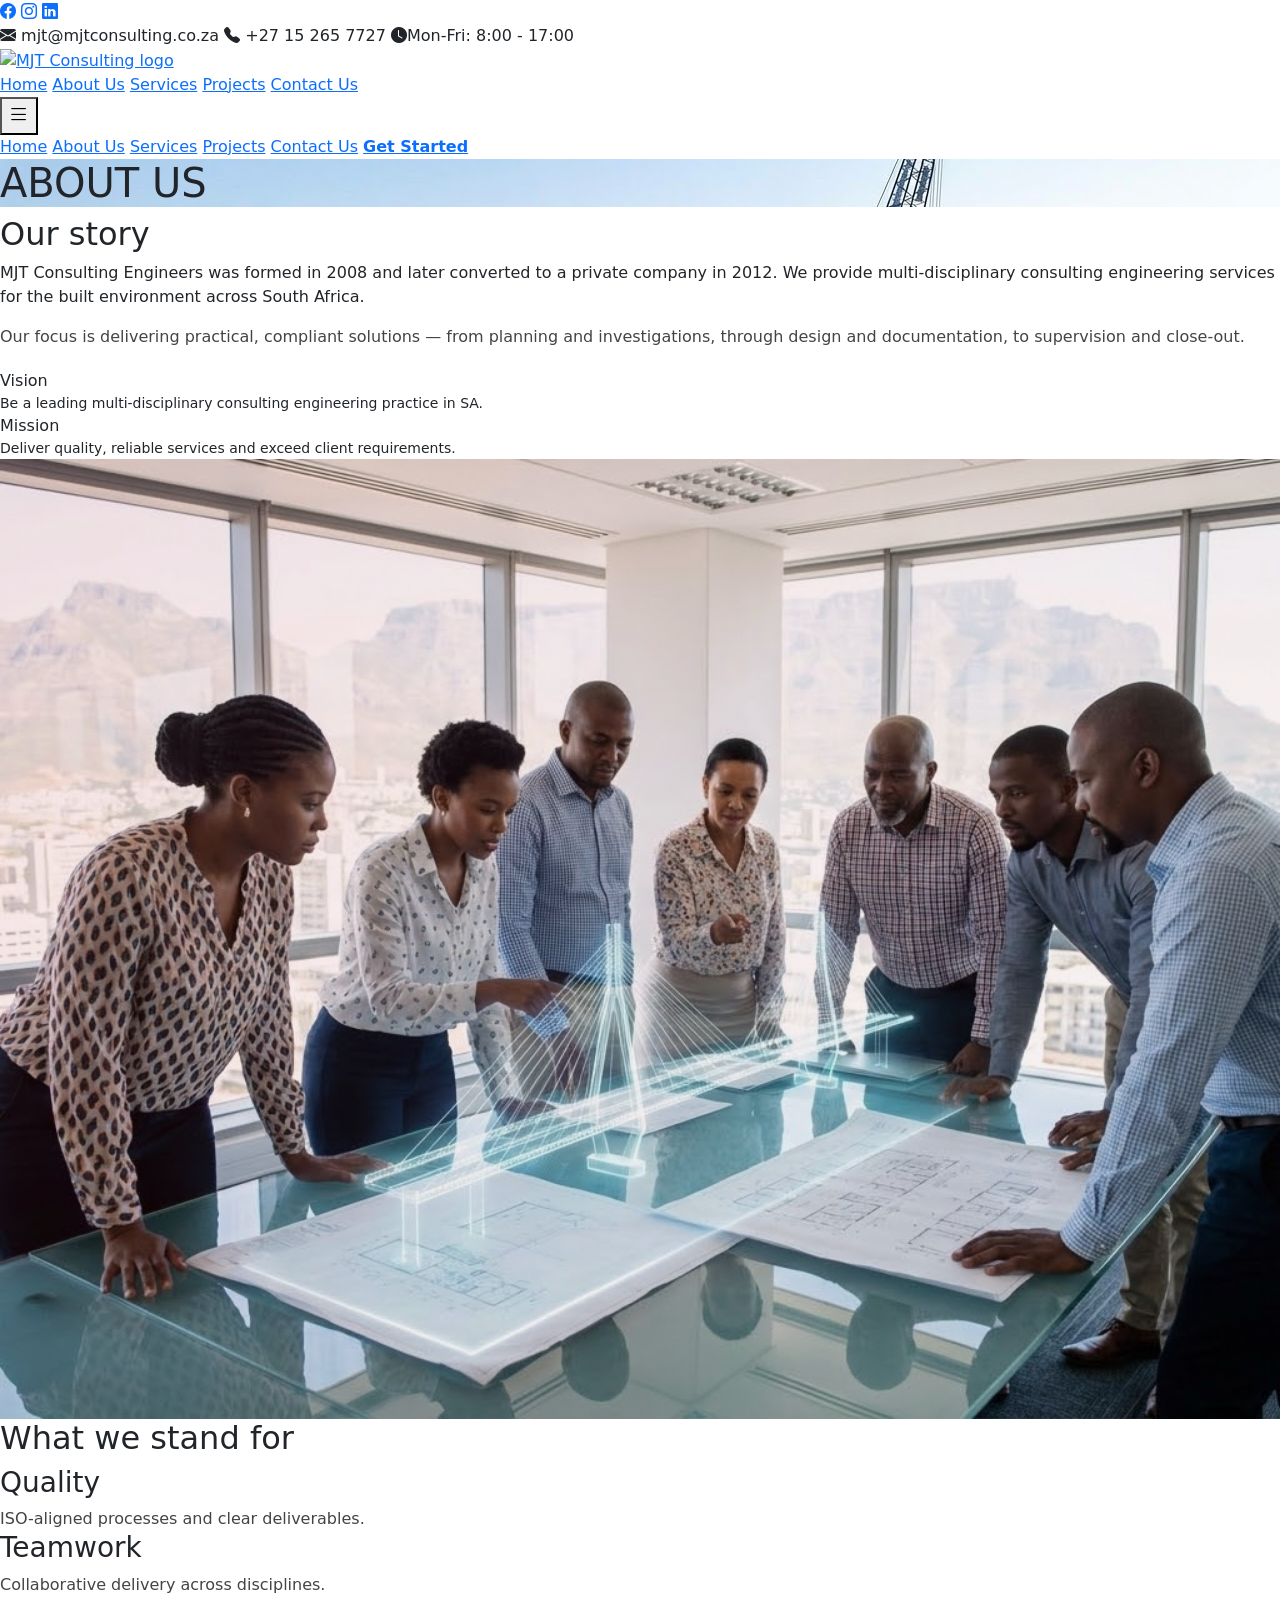
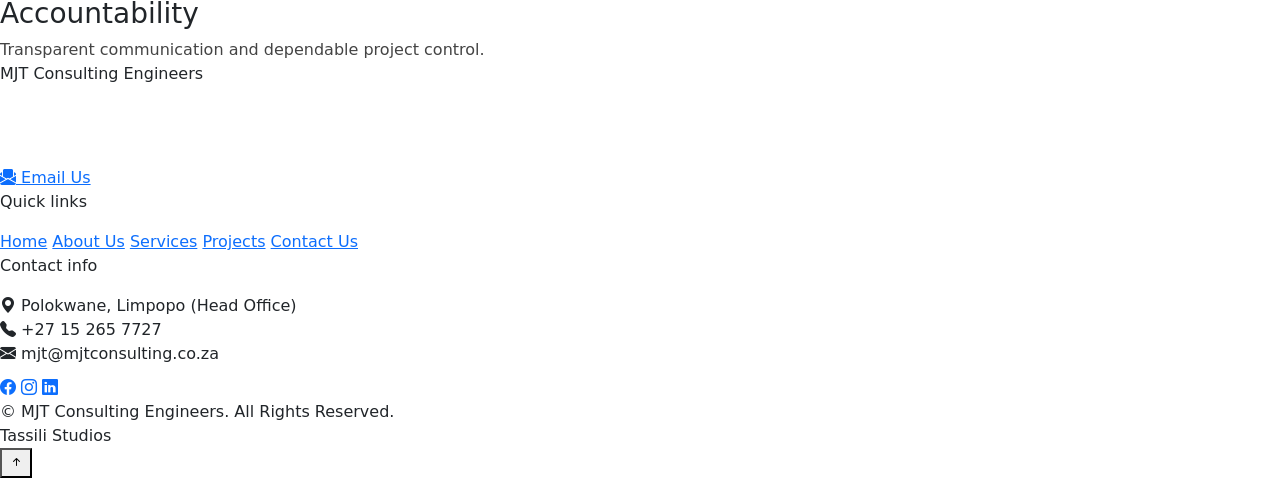
==== about.html @ 359aa159 "Add files via upload" ====
<!doctype html>
<html lang="en">
<head>
  <meta charset="utf-8" />
  <meta name="viewport" content="width=device-width, initial-scale=1" />
  <title>MJT Consulting Engineers | About Us</title>
  <link href="https://cdn.jsdelivr.net/npm/bootstrap@5.3.3/dist/css/bootstrap.min.css" rel="stylesheet">
  <link href="https://cdn.jsdelivr.net/npm/bootstrap-icons@1.11.3/font/bootstrap-icons.min.css" rel="stylesheet">
  <link href="assets/css/style.css" rel="stylesheet">
</head>
<body>

  <div class="topbar">
    <div class="container-max">
      <div class="wrap">
        <div class="social" aria-label="Social media">
          <a href="#" aria-label="Facebook"><i class="bi bi-facebook"></i></a>
          <a href="#" aria-label="Instagram"><i class="bi bi-instagram"></i></a>
          <a href="#" aria-label="LinkedIn"><i class="bi bi-linkedin"></i></a>
        </div>

        <div class="topinfo">
          <span class="pill"><i class="bi bi-envelope-fill"></i> mjt@mjtconsulting.co.za</span>
          <span class="pill"><i class="bi bi-telephone-fill"></i> +27 15 265 7727</span>
          <span class="pill"><i class="bi bi-clock-fill"></i>Mon-Fri: 8:00 - 17:00</span>
        </div>
      </div>
    </div>
  </div>

  <header>
    <div class="container-max">
      <div class="navbar-grid">
        <div class="brand">
          <a href="index.html" aria-label="MJT home">
            <img src="assets/img/mtj_logo.png" alt="MJT Consulting logo">
          </a>
        </div>

        <nav class="menu" aria-label="Primary navigation">
          <a class="" href="index.html">Home</a>
          <a class="active" href="about.html">About Us</a>
          <a class="" href="services.html">Services</a>
          <a class="" href="projects.html">Projects</a>
          <a class="" href="contact.html">Contact Us</a>
        </nav>

        <div class="burger">
          <button type="button" aria-label="Open menu" id="burgerBtn">
            <i class="bi bi-list" style="font-size:1.35rem;"></i>
          </button>
        </div>
      </div>

      <nav class="mobileMenu" id="mobileMenu" aria-label="Mobile navigation">
        <a class="" href="index.html">Home</a>
        <a class="active" href="about.html">About Us</a>
        <a class="" href="services.html">Services</a>
        <a class="" href="projects.html">Projects</a>
        <a class="" href="contact.html">Contact Us</a>
        <a href="contact.html"><strong>Get Started</strong></a>
      </nav>
    </div>
  </header>

<section class="hero hero--inner" style="background-image:url('assets/img/bridge.jpeg')">
  <div class="container-max">
    <div class="heroGrid">
      <div>
        <h1>ABOUT US</h1>
      </div>
    </div>
  </div>
</section>


<section>
  <div class="container-max">
    <div class="sectionTitle">
      <div>
        <h2>Our story</h2>
        <div class="accentLine"></div>
      </div>
    </div>

    <div class="grid-2">
      <div class="cardBox">
        <div class="cardPad">
          <p style="margin-top:0;">
            MJT Consulting Engineers was formed in 2008 and later converted to a private company in 2012.
            We provide multi-disciplinary consulting engineering services for the built environment across South Africa.
          </p>
          <p style="margin:0;color:#444;">
            Our focus is delivering practical, compliant solutions — from planning and investigations, through design
            and documentation, to supervision and close-out.
          </p>

          <div class="badges" style="margin-top:1.25rem;">
            <div class="badgeBox">
              <div class="big">Vision</div>
              <div class="small">Be a leading multi-disciplinary consulting engineering practice in SA.</div>
            </div>
            <div class="badgeBox">
              <div class="big">Mission</div>
              <div class="small">Deliver quality, reliable services and exceed client requirements.</div>
            </div>
          </div>
        </div>
      </div>

      <div class="cardBox">
        <div style="aspect-ratio:4/3;background:
          linear-gradient(135deg, rgba(190,30,45,.12), rgba(0,0,0,.03)),
          url('assets/img/engineers.jpg');
          background-size:cover;background-position:center;">
        </div>
      </div>
    </div>
  </div>
</section>

<section style="background:var(--g100);">
  <div class="container-max">
    <div class="sectionTitle">
      <div>
        <h2>What we stand for</h2>
        <div class="accentLine"></div>
      </div>
    </div>

    <div class="cards">
      <div class="projectCard">
        <h3>Quality</h3>
        <p style="margin:0;color:#444;">ISO-aligned processes and clear deliverables.</p>
      </div>
      <div class="projectCard">
        <h3>Teamwork</h3>
        <p style="margin:0;color:#444;">Collaborative delivery across disciplines.</p>
      </div>
      <div class="projectCard">
        <h3>Accountability</h3>
        <p style="margin:0;color:#444;">Transparent communication and dependable project control.</p>
      </div>
    </div>
  </div>
</section>


  <footer>
    <div class="container-max">
      <div class="footerGrid">
        <div>
          <p class="footTitle">MJT Consulting Engineers</p>
          <p style="margin:0; color:rgba(255,255,255,.75); max-width:60ch;">
            Professional multi-disciplinary consulting engineers delivering excellence across South Africa.
          </p>
          <div style="height:1rem"></div>
          <a class="btnx btnx-primary" href="mailto:mjt@mjtconsulting.co.za">
            <i class="bi bi-envelope-paper-fill"></i> Email Us
          </a>
        </div>

        <div class="footLinks">
          <p class="footTitle">Quick links</p>
          <a href="index.html">Home</a>
          <a href="about.html">About Us</a>
          <a href="services.html">Services</a>
          <a href="projects.html">Projects</a>
          <a href="contact.html">Contact Us</a>
        </div>

        <div class="footBox">
          <p class="footTitle">Contact info</p>
          <div class="footRow"><i class="bi bi-geo-alt-fill"></i> Polokwane, Limpopo (Head Office)</div>
          <div class="footRow"><i class="bi bi-telephone-fill"></i> +27 15 265 7727</div>
          <div class="footRow"><i class="bi bi-envelope-fill"></i> mjt@mjtconsulting.co.za</div>
          <div class="footRow" style="gap:.75rem; padding-top:.6rem;">
            <a class="pill" href="#" aria-label="Facebook"><i class="bi bi-facebook"></i></a>
            <a class="pill" href="#" aria-label="Instagram"><i class="bi bi-instagram"></i></a>
            <a class="pill" href="#" aria-label="LinkedIn"><i class="bi bi-linkedin"></i></a>
          </div>
        </div>
      </div>

      <div class="copyright">
        <div>© <span id="year"></span> MJT Consulting Engineers. All Rights Reserved.</div>
        <div>Tassili Studios</div>
      </div>
    </div>
  </footer>
<button id="backToTop" aria-label="Back to top">
  <i class="bi bi-arrow-up-short"></i>
</button>
<script src="https://cdn.jsdelivr.net/npm/bootstrap@5.3.3/dist/js/bootstrap.bundle.min.js"></script>
<script src="assets/js/main.js"></script>



</body>
</html>
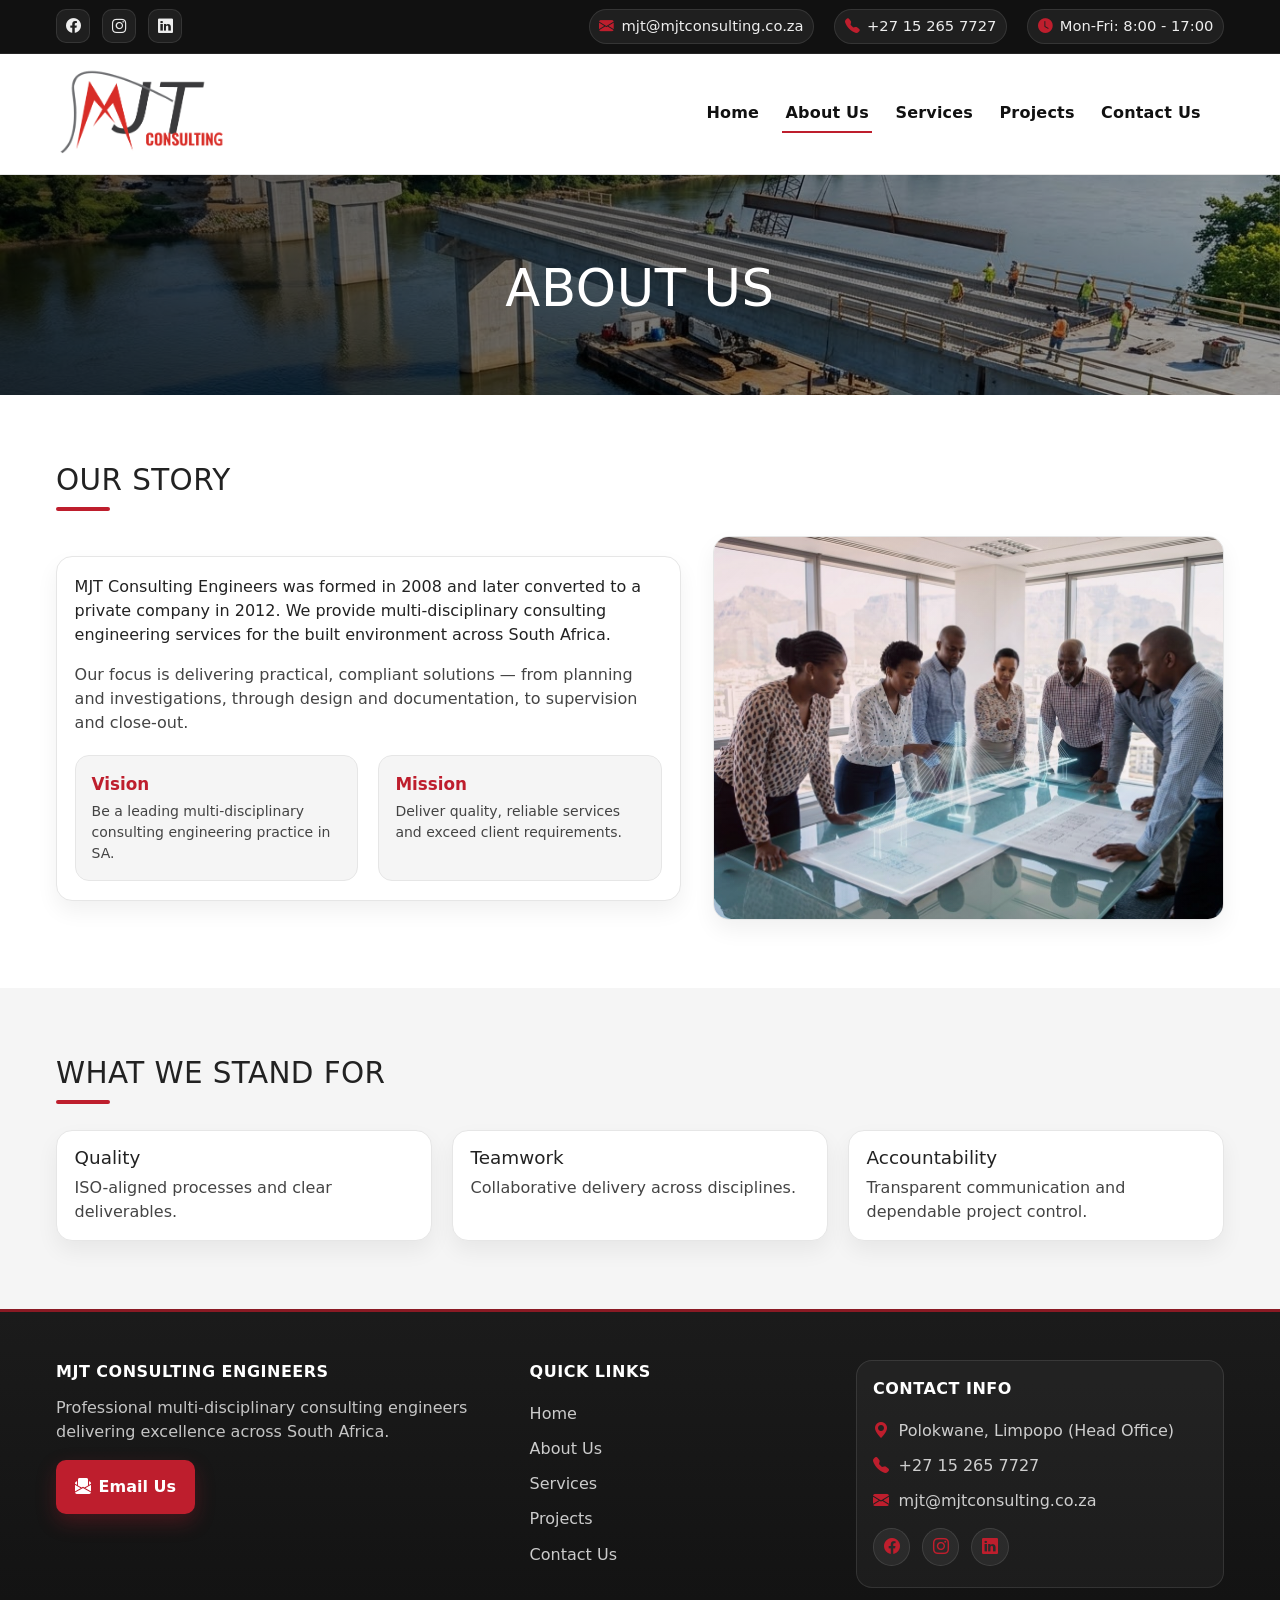
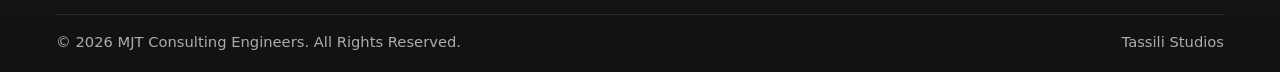
==== commit 6aa697d9: "Add files via upload" ====
--- a/about.html
+++ b/about.html
@@ -58,7 +58,6 @@
         <a class="" href="services.html">Services</a>
         <a class="" href="projects.html">Projects</a>
         <a class="" href="contact.html">Contact Us</a>
-        <a href="contact.html"><strong>Get Started</strong></a>
       </nav>
     </div>
   </header>
--- a/assets/css/style.css
+++ b/assets/css/style.css
@@ -0,0 +1,1180 @@
+:root{
+  --black:#111;
+  --red:#be1e2d;
+  --g900:#1b1b1b;
+  --g800:#242424;
+  --g200:#e6e6e6;
+  --g100:#f5f5f5;
+  --white:#fff;
+
+  --container: 1200px;
+  --gap: 1.25rem;
+  --radius: 16px;
+  --shadow: 0 10px 30px rgba(0,0,0,.18);
+}
+
+*{ box-sizing:border-box; }
+html{ scroll-behavior:smooth; }
+body{
+  margin:0;
+  font-family: system-ui, -apple-system, Segoe UI, Roboto, Arial, sans-serif;
+  color:#222;
+  background:var(--white);
+  line-height:1.5;
+}
+a{ color:inherit; text-decoration:none; }
+.container-max{
+  max-width: var(--container);
+  margin: 0 auto;
+  padding: 0 1rem;
+}
+
+/* Topbar */
+.topbar{
+  width:100%;
+  background: var(--black);
+  color: rgba(255,255,255,.92);
+  font-size: .92rem;
+  border-bottom: 1px solid rgba(255,255,255,.08);
+}
+.topbar .wrap{
+  display:grid;
+  grid-template-columns: 1fr 1fr;
+  align-items:center;
+  gap: .75rem;
+  padding: .55rem 0;
+}
+.social{
+  display:flex;
+  align-items:center;
+  gap:.75rem;
+}
+.social a{
+  display:inline-flex;
+  width:34px; height:34px;
+  align-items:center; justify-content:center;
+  border-radius: 10px;
+  background: rgba(255,255,255,.06);
+  border: 1px solid rgba(255,255,255,.10);
+}
+.social a:hover{ background: rgba(255,255,255,.10); }
+
+.topinfo{
+  display:flex;
+  justify-content:flex-end;
+  align-items:center;
+  gap: 1.25rem;      /* slightly more spacing */
+  flex-wrap: nowrap; /* PREVENT wrapping on desktop */
+}
+.pill{
+  display:inline-flex;
+  align-items:center;
+  gap:.45rem;
+  padding:.35rem .6rem;
+  border-radius: 999px;
+  background: rgba(255,255,255,.06);
+  border: 1px solid rgba(255,255,255,.10);
+  white-space: nowrap;
+}
+.pill i{ color: var(--red); }
+
+/* Header/Nav */
+header{
+  background: var(--white);
+  position: sticky;
+  top: 0;
+  z-index: 50;
+  border-bottom: 1px solid var(--g200);
+}
+.navbar-grid{
+  display:grid;
+  grid-template-columns: 220px 1fr auto;
+  align-items:center;
+  padding: .9rem 0;
+  gap: var(--gap);
+}
+.brand{
+  display:flex;
+  align-items:center;
+  gap:.75rem;
+}
+.brand img{
+  width: 170px;
+  height:auto;
+  display:block;
+}
+.menu{
+  display:flex;
+  justify-content:flex-end;
+  align-items:center;
+  gap: 1.25rem;
+  font-weight: 800;
+  letter-spacing:.2px;
+}
+.menu a{
+  color: #111;
+  padding:.4rem .2rem;
+  border-bottom: 2px solid transparent;
+}
+.menu a:hover{ border-bottom-color: var(--red); }
+.menu a.active{ border-bottom-color: var(--red); }
+
+.cta{
+  padding:.65rem .95rem;
+  border-radius: 12px;
+  background: var(--red);
+  color: var(--white);
+  border: 1px solid rgba(0,0,0,.05);
+  font-weight: 900;
+}
+.cta:hover{ filter:brightness(.95); }
+
+.burger{ display:none; justify-content:flex-end; }
+.burger button{
+  border:1px solid var(--g200);
+  background: var(--white);
+  border-radius: 10px;
+  padding:.55rem .7rem;
+  cursor:pointer;
+}
+.mobileMenu{
+  display:none;
+  padding: .75rem 0 1rem;
+  border-top:1px solid var(--g200);
+}
+.mobileMenu a{
+  display:block;
+  padding:.7rem 0;
+  font-weight:800;
+  color:#111;
+}
+.mobileMenu a.active{ color: var(--red); }
+
+/* Hero (full width background) */
+.hero{
+  width:100%;
+  color: var(--white);
+  padding: 8rem 0 8rem;
+  background-size: cover;
+  background-position: center;
+  position: relative;
+}
+.hero::before{
+  content:"";
+  position:absolute; inset:0;
+  background: linear-gradient(90deg, rgba(0,0,0,.82), rgba(0,0,0,.18));
+}
+.hero .container-max{ position:relative; }
+.heroGrid{
+  display:grid;
+  /* grid-template-columns: 1.15fr .85fr; */
+  grid-template-columns: 1fr;
+  align-items:center;
+  gap: 2rem;
+  min-height: 180px;
+  padding: 5rem 0 4.5rem;
+}
+.hero h1{
+  margin:0 0 1rem;
+  font-size: clamp(2.1rem, 3.6vw, 3.6rem);
+  line-height:1.05;
+  letter-spacing: .6px;
+  text-transform: uppercase;
+}
+.hero p{
+  max-width: 60ch;
+  margin: 0 0 1.7rem;
+  font-size: 1.05rem;
+  color: rgba(255,255,255,.88);
+}
+.heroCard{
+  background: rgba(17,17,17,.58);
+  border: 1px solid rgba(255,255,255,.12);
+  border-radius: var(--radius);
+  padding: 0;
+  box-shadow: var(--shadow);
+  backdrop-filter: blur(6px);
+}
+.heroCard strong{ display:block; margin-bottom:.35rem; }
+.heroCard small{ color: rgba(255,255,255,.78); }
+
+/* Buttons */
+.btnx{
+  display:inline-flex;
+  align-items:center;
+  gap:.5rem;
+  padding:.85rem 1.1rem;
+  border-radius: 10px;
+  border:1px solid transparent;
+  font-weight:900;
+  cursor:pointer;
+}
+.btnx-primary{
+  background:var(--red);
+  color:var(--white);
+  box-shadow: 0 8px 20px rgba(190,30,45,.28);
+}
+.btnx-primary:hover{ filter:brightness(.95); }
+.btnx-ghost{
+  background:transparent;
+  color:var(--white);
+  border-color: rgba(255,255,255,.35);
+}
+.btnx-ghost:hover{ background: rgba(255,255,255,.08); }
+
+/* Sections */
+section{ padding: 4.25rem 0; }
+.sectionTitle{
+  display:flex;
+  align-items:flex-end;
+  justify-content:space-between;
+  gap: var(--gap);
+  margin-bottom: 1.6rem;
+}
+.sectionTitle h2{
+  margin:0;
+  font-size: clamp(1.6rem, 2.3vw, 2.2rem);
+  letter-spacing: .4px;
+  text-transform: uppercase;
+}
+.accentLine{
+  width: 54px;
+  height: 4px;
+  background: var(--red);
+  border-radius: 99px;
+  margin-top:.55rem;
+}
+
+/* Grids/cards */
+.grid-2{ display:grid; grid-template-columns: 1.1fr .9fr; gap: 2rem; align-items:center; }
+.cardBox{
+  border:1px solid var(--g200);
+  border-radius: var(--radius);
+  overflow:hidden;
+  background: var(--white);
+  box-shadow: 0 10px 22px rgba(0,0,0,.06);
+}
+.cardPad{ padding: 1.1rem 1.1rem 1.2rem; }
+.badges{
+  display:grid;
+  grid-template-columns: repeat(2, minmax(0, 1fr));
+  gap: var(--gap);
+  margin-top: 1.25rem;
+}
+.badgeBox{
+  border:1px solid var(--g200);
+  border-radius: 14px;
+  padding: 1rem;
+  background: var(--g100);
+}
+.badgeBox .big{ font-weight: 900; color: var(--red); font-size: 1.05rem; }
+.badgeBox .small{ color: #444; margin-top:.25rem; }
+
+.cards{
+  display:grid;
+  grid-template-columns: repeat(3, minmax(0, 1fr));
+  gap: var(--gap);
+}
+.serviceCard{
+  background: var(--white);
+  border:1px solid var(--g200);
+  border-radius: var(--radius);
+  overflow:hidden;
+  box-shadow: 0 10px 22px rgba(0,0,0,.06);
+  display:grid;
+  grid-template-rows: 160px 1fr;
+}
+.serviceThumb{
+  background-size: cover;
+  background-position: center;
+  position:relative;
+}
+.serviceThumb::after{
+  content:"";
+  position:absolute; inset:0;
+  background: linear-gradient(180deg, transparent, rgba(0,0,0,.25));
+}
+.serviceBody{
+  padding: 1.1rem 1.1rem 1.2rem;
+  border-bottom: 4px solid var(--red);
+}
+.serviceBody h3{ margin:.15rem 0 .55rem; font-size: 1.25rem; }
+.serviceBody p{ margin:0; color:#444; }
+
+/* Clients slider */
+.clients{
+  background: var(--black);
+  color: var(--white);
+  overflow:hidden;
+}
+.clients .sectionTitle h2{ color: var(--white); }
+.clients .muted{ color: rgba(255,255,255,.75); max-width: 75ch; }
+.logoWrap{
+  margin-top: 1.25rem;
+  border: 1px solid rgba(255,255,255,.10);
+  border-radius: var(--radius);
+  padding: 1rem;
+  background: rgba(255,255,255,.04);
+  overflow:hidden;
+}
+.marquee{
+  display:flex;
+  width: 100%;
+  overflow:hidden;
+}
+.marqueeInner{
+  display:flex;
+  gap: 1rem;
+  width: max-content;
+  animation: scroll 22s linear infinite;
+}
+.logo{
+  width: 210px;
+  height: 70px;
+  display:grid;
+  place-items:center;
+  border-radius: 14px;
+  background: rgba(255,255,255,.07);
+  border: 1px solid rgba(255,255,255,.12);
+  color: rgba(255,255,255,.88);
+  font-weight: 900;
+  letter-spacing: .3px;
+  text-align:center;
+  padding: .5rem;
+}
+@keyframes scroll{
+  from{ transform: translateX(0); }
+  to{ transform: translateX(-50%); }
+}
+
+/* Projects */
+.filters{
+  display:flex;
+  gap:.6rem;
+  flex-wrap:wrap;
+  margin-bottom: 1rem;
+}
+.fbtn{
+  padding:.55rem .85rem;
+  border-radius: 999px;
+  border:1px solid var(--g200);
+  background: var(--white);
+  font-weight:800;
+  cursor:pointer;
+}
+.fbtn.active{
+  border-color: var(--red);
+  color: var(--red);
+}
+.projectGrid{
+  display:grid;
+  grid-template-columns: repeat(2, minmax(0, 1fr));
+  gap: var(--gap);
+}
+.projectCard{
+  border:1px solid var(--g200);
+  border-radius: var(--radius);
+  background: var(--white);
+  padding: 1rem 1.1rem;
+  box-shadow: 0 10px 22px rgba(0,0,0,.06);
+  /* FIX: Prevent horizontal expansion */
+  min-width: 0;
+  width: 100%;
+  overflow: hidden;
+}
+.projectCard h3{ margin:0 0 .4rem; font-size: 1.15rem; }
+.meta{ display:flex; gap:.75rem; flex-wrap:wrap; color:#444; font-size:.95rem; margin-bottom:.55rem;}
+.tag{
+  display:inline-flex; align-items:center; gap:.4rem;
+  padding:.25rem .55rem;
+  border-radius: 999px;
+  border:1px solid var(--g200);
+  background: var(--g100);
+  font-weight:700;
+}
+.tag i{ color: var(--red); }
+
+/* Contact */
+.contactGrid{
+  display:grid;
+  grid-template-columns: 1fr 1fr;
+  gap: 2rem;
+  align-items:start;
+}
+.formBox{
+  border:1px solid var(--g200);
+  border-radius: var(--radius);
+  background: var(--white);
+  padding: 1.1rem;
+  box-shadow: 0 10px 22px rgba(0,0,0,.06);
+}
+.field{
+  display:grid;
+  gap:.35rem;
+  margin-bottom:.85rem;
+}
+input, textarea{
+  width:100%;
+  border:1px solid var(--g200);
+  border-radius: 12px;
+  padding:.75rem .85rem;
+  outline:none;
+}
+input:focus, textarea:focus{
+  border-color: rgba(190,30,45,.55);
+  box-shadow: 0 0 0 4px rgba(190,30,45,.12);
+}
+
+/* Accordion (one at a time) */
+.accordion{ display:grid; gap: 1rem; }
+.acc-item{
+  border: 1px solid var(--g200);
+  border-radius: var(--radius);
+  overflow: hidden;
+  background: #fff;
+}
+.acc-trigger{
+  width: 100%;
+  display: grid;
+  grid-template-columns: 1fr auto;
+  align-items: center;
+  gap: 1rem;
+  padding: 1.05rem 1.1rem;
+  background: #111;
+  color: #fff;
+  border: 0;
+  cursor: pointer;
+  text-align: left;
+}
+.acc-title{
+  font-weight: 900;
+  text-transform: uppercase;
+  letter-spacing: .4px;
+}
+.acc-title small{
+  font-weight: 700;
+  color: rgba(255,255,255,.75);
+  text-transform: none;
+  margin-left: .35rem;
+}
+.acc-icon{
+  width: 36px;
+  height: 36px;
+  display: grid;
+  place-items: center;
+  border-radius: 10px;
+  background: rgba(255,255,255,.08);
+  border: 1px solid rgba(255,255,255,.12);
+  font-weight: 900;
+  color: var(--red);
+}
+.acc-panel{ border-top: 3px solid var(--red); }
+.acc-content{
+  padding: 1rem 1.1rem 1.2rem;
+  display: grid;
+  grid-template-columns: repeat(2, minmax(0, 1fr));
+  gap: 1rem;
+  background: #fff;
+}
+.office{
+  border: 1px solid var(--g200);
+  border-radius: 14px;
+  padding: .9rem 1rem;
+  background: #fafafa;
+}
+.office h4{ margin: 0 0 .35rem; font-size: 1.05rem; color: #111; }
+.office p{ margin: 0; color: #444; }
+
+/* Footer */
+footer{
+  background: linear-gradient(180deg, var(--g900), var(--black));
+  color: rgba(255,255,255,.88);
+  padding: 3rem 0 1.2rem;
+  border-top: 3px solid rgba(190,30,45,.7);
+}
+.footerGrid{
+  display:grid;
+  grid-template-columns: 1.2fr .8fr 1fr;
+  gap: 2rem;
+  align-items:start;
+}
+.footTitle{
+  font-weight: 900;
+  text-transform: uppercase;
+  letter-spacing:.5px;
+  margin:0 0 .8rem;
+  color: var(--white);
+}
+.footLinks a{
+  display:block;
+  padding:.35rem 0;
+  color: rgba(255,255,255,.78);
+}
+.footLinks a:hover{ color: var(--white); }
+.footBox{
+  border: 1px solid rgba(255,255,255,.10);
+  background: rgba(255,255,255,.04);
+  border-radius: var(--radius);
+  padding: 1rem;
+}
+.footRow{
+  display:flex;
+  align-items:center;
+  gap:.6rem;
+  padding:.35rem 0;
+  color: rgba(255,255,255,.78);
+}
+.footRow i{ color: var(--red); }
+.copyright{
+  margin-top: 1.6rem;
+  padding-top: 1rem;
+  border-top: 1px solid rgba(255,255,255,.10);
+  display:flex;
+  justify-content:space-between;
+  gap:1rem;
+  flex-wrap:wrap;
+  color: rgba(255,255,255,.65);
+  font-size:.92rem;
+}
+
+/* Responsive */
+@media (max-width: 980px){
+  .navbar-grid{ grid-template-columns: 1fr auto; }
+  .menu{ display:none; }
+  .burger{ display:flex; }
+  .mobileMenu.show{ display:block; }
+
+  .heroGrid{ grid-template-columns: 1fr; }
+  .grid-2{ grid-template-columns: 1fr; }
+  .cards{ grid-template-columns: repeat(2, minmax(0, 1fr)); }
+  .projectGrid{ grid-template-columns: 1fr; }
+  .footerGrid{ grid-template-columns: 1fr; }
+  .contactGrid{ grid-template-columns: 1fr; }
+}
+@media (max-width: 600px){
+  .topbar .wrap{ grid-template-columns: 1fr; }
+  .topinfo{ display:none; }
+  .cards{ grid-template-columns: 1fr; }
+  .badges{ grid-template-columns: 1fr; }
+  .acc-content{ grid-template-columns: 1fr; }
+  .logo{ width: 170px; }
+}
+
+/* Project image marquee (auto scroll right-to-left) */
+.projMedia{
+  margin: .75rem 0 .8rem;
+  border-radius: 14px;
+  overflow: hidden;
+  border: 1px solid var(--g200);
+  background: #0f0f0f;
+  /* FIX: Ensure container doesn't overflow */
+  max-width: 100%;
+}
+.projMarquee{
+  display: block; /* Changed from flex to prevent pushing */
+  width:100%;
+  overflow:hidden;
+}
+.projTrack{
+  display:flex;
+  gap:.6rem;
+  width:max-content;
+  padding:.6rem;
+  animation: projScroll 18s linear infinite;
+}
+.projImg{
+  width: 210px;
+  height: 120px;
+  object-fit: cover;
+  border-radius: 12px;
+  border: 1px solid rgba(255,255,255,.12);
+  background: rgba(255,255,255,.06);
+}
+@keyframes projScroll{
+  from{ transform: translateX(0); }
+  to{ transform: translateX(-50%); }
+}
+@media (max-width: 600px){
+  .projImg{ width: 180px; height: 110px; }
+}
+
+/* Animated counters */
+.counters{
+  background: linear-gradient(180deg, var(--g100), #ffffff);
+}
+
+.counterGrid{
+  display:grid;
+  grid-template-columns: repeat(4, minmax(0,1fr));
+  gap: 1.25rem;
+}
+
+.counterBox{
+  background:#fff;
+  border:1px solid var(--g200);
+  border-radius: var(--radius);
+  padding: 1.6rem 1.2rem;
+  text-align:center;
+  box-shadow: 0 10px 22px rgba(0,0,0,.06);
+}
+
+.counterNum{
+  font-size: clamp(2rem, 3vw, 2.6rem);
+  font-weight: 900;
+  color: var(--red);
+  line-height:1;
+}
+
+.counterLabel{
+  margin-top:.45rem;
+  font-weight:700;
+  color:#333;
+}
+
+@media(max-width:900px){
+  .counterGrid{
+    grid-template-columns: repeat(2, minmax(0,1fr));
+  }
+}
+
+@media(max-width:520px){
+  .counterGrid{
+    grid-template-columns: 1fr;
+  }
+}
+
+/* Inner page hero (narrow, centered heading) */
+.hero--inner{
+  padding: 0;
+  min-height: 220px;
+  display: grid;
+  place-items: center;
+}
+
+.hero--inner::before{
+  background: linear-gradient(90deg, rgba(0,0,0,.70), rgba(0,0,0,.35));
+}
+
+.hero--inner .heroGrid{
+  grid-template-columns: 1fr;
+  min-height: 220px;
+  text-align: center;        /* centers text */
+  justify-items: center;     /* centers grid items horizontally */
+  align-items: center;       /* centers grid items vertically */
+}
+
+
+.hero--inner h1{
+  margin: 0;
+  font-size: clamp(2rem, 4vw, 3.2rem);
+  text-transform: uppercase;
+}
+
+.hero--inner p,
+.hero--inner .heroCard{
+  display: none;
+}
+
+@media (max-width:600px){
+  .hero--inner{
+    min-height: 180px;
+  }
+  .hero--inner .heroGrid{
+    min-height: 180px;
+  }
+}
+/* Home Featured Projects (redesign) */
+.home-projects{
+  background: #fff;
+}
+
+.sectionLead{
+  margin: .55rem 0 0;
+  color:#555;
+  max-width: 80ch;
+}
+
+.projGrid{
+  display:grid;
+  grid-template-columns: repeat(3, minmax(0,1fr));
+  gap: var(--gap);
+  margin-top: 1.2rem;
+}
+
+/* Card */
+.projCard{
+  border:1px solid var(--g200);
+  border-radius: var(--radius);
+  overflow:hidden;
+  background:#fff;
+  box-shadow: 0 10px 22px rgba(0,0,0,.06);
+  display:grid;
+  grid-template-rows: 150px 1fr;
+}
+
+.projCard--featured{
+  grid-template-columns: 1.05fr .95fr;
+  grid-template-rows: none;
+  margin-top: 1.2rem;
+  min-height: 340px;
+}
+
+.projBody{
+  padding: 1.1rem 1.1rem 1.2rem;
+  border-bottom: 4px solid var(--red);
+}
+
+.projCard--featured .projBody{
+  border-bottom: 0;
+  border-left: 4px solid var(--red);
+}
+
+.projBody h3{
+  margin:0 0 .6rem;
+  font-size: 1.25rem;
+}
+
+.projDesc{
+  margin:.65rem 0 0;
+  color:#444;
+}
+
+/* Graphic header areas */
+.projGraphic{
+  position:relative;
+  background-color: #111; 
+}
+
+.projOverlay{
+  position:absolute;
+  inset:0;
+  background: linear-gradient(180deg, rgba(0,0,0,.15), rgba(0,0,0,.55));
+}
+
+.projBadge{
+  position:absolute;
+  top: 14px;
+  left: 14px;
+  background: rgba(190,30,45,.95);
+  color:#fff;
+  font-weight:900;
+  padding:.4rem .7rem;
+  border-radius: 999px;
+  letter-spacing:.2px;
+  font-size:.9rem;
+  box-shadow: 0 10px 18px rgba(0,0,0,.20);
+}
+
+/* Simple graphic placeholders (for smaller cards) */
+.projGraphic--light{
+  background: linear-gradient(135deg, rgba(17,17,17,.95), rgba(190,30,45,.30));
+}
+
+.projIcon{
+  position:absolute;
+  top: 18px;
+  left: 18px;
+  width: 52px;
+  height: 52px;
+  border-radius: 16px;
+  display:grid;
+  place-items:center;
+  border: 1px solid rgba(255,255,255,.14);
+  background: #be1e2d;
+  color: #fff;
+  font-size: 1.35rem;
+}
+
+.projPattern{
+  position:absolute;
+  inset:0;
+  background-image:
+    radial-gradient(rgba(255,255,255,.11) 1px, transparent 1px);
+  background-size: 18px 18px;
+  opacity: .6;
+}
+
+/* Featured buttons */
+.projActions{
+  margin-top: 1.1rem;
+  display:flex;
+  gap:.75rem;
+  flex-wrap:wrap;
+}
+
+.btnx-ghost-dark{
+  background: transparent;
+  color: #111;
+  border: 1px solid var(--g200);
+}
+.btnx-ghost-dark:hover{
+  border-color: rgba(190,30,45,.45);
+  box-shadow: 0 10px 18px rgba(0,0,0,.06);
+}
+
+/* Responsive */
+@media (max-width: 980px){
+  .projGrid{ grid-template-columns: 1fr; }
+  .projCard--featured{
+    grid-template-columns: 1fr;
+    min-height: auto;
+  }
+  .projCard--featured .projBody{
+    border-left: 0;
+    border-top: 4px solid var(--red);
+  }
+}
+/* Back to top button */
+#backToTop{
+  position: fixed;
+  bottom: 22px;
+  right: 22px;
+  width: 48px;
+  height: 48px;
+  border-radius: 50%;
+  border: none;
+  background: var(--red);
+  color: #fff;
+  font-size: 1.8rem;
+  display: grid;
+  place-items: center;
+  cursor: pointer;
+  box-shadow: 0 10px 22px rgba(0,0,0,.25);
+  opacity: 0;
+  visibility: hidden;
+  transform: translateY(10px);
+  transition: all .3s ease;
+  z-index: 999;
+}
+
+#backToTop:hover{
+  background: #a91826;
+  transform: translateY(0);
+}
+
+/* visible state */
+#backToTop.show{
+  opacity: 1;
+  visibility: visible;
+  transform: translateY(0);
+}
+
+/* Slightly smaller on mobile */
+@media (max-width:600px){
+  #backToTop{
+    width: 42px;
+    height: 42px;
+    font-size: 1.6rem;
+    bottom: 16px;
+    right: 16px;
+  }
+}
+
+/* Services page polish */
+.sectionLead{
+  margin:.55rem 0 0;
+  color:#555;
+  max-width: 85ch;
+}
+
+/* Intro */
+.servicesIntro{
+  background: linear-gradient(180deg, var(--g100), #fff);
+}
+.introGrid{
+  display:grid;
+  grid-template-columns: 1.3fr .7fr;
+  gap: var(--gap);
+  align-items: stretch;
+}
+.introTitle{
+  margin:0 0 .35rem;
+  font-size: clamp(1.6rem, 2.2vw, 2.1rem);
+}
+.introText{
+  margin:0;
+  color:#444;
+  max-width: 80ch;
+}
+.trustChips{
+  margin-top: 1rem;
+  display:flex;
+  flex-wrap:wrap;
+  gap:.6rem;
+}
+.chip{
+  display:inline-flex;
+  align-items:center;
+  gap:.45rem;
+  padding:.45rem .7rem;
+  border-radius: 999px;
+  border: 1px solid var(--g200);
+  background:#fff;
+  color:#222;
+  font-weight:700;
+  font-size:.95rem;
+}
+.chip i{ color: var(--red); }
+
+.introCard{
+  border:1px solid var(--g200);
+  border-radius: var(--radius);
+  padding: 1.2rem;
+  background:#fff;
+  box-shadow: 0 10px 22px rgba(0,0,0,.06);
+  border-top: 4px solid var(--red);
+}
+.introCard h3{ margin:0 0 .4rem; }
+.introCard p{ margin:.25rem 0 1rem; color:#444; }
+
+/* Industries */
+.industries{
+  background: var(--g100);
+}
+.industryGrid{
+  display:grid;
+  grid-template-columns: repeat(4, minmax(0,1fr));
+  gap: var(--gap);
+  margin-top: 1.2rem;
+}
+.industryCard{
+  border:1px solid var(--g200);
+  border-radius: var(--radius);
+  background:#fff;
+  padding: 1.15rem 1.05rem;
+  box-shadow: 0 10px 22px rgba(0,0,0,.05);
+  transition: transform .2s ease, box-shadow .2s ease, border-color .2s ease;
+}
+.industryCard i{
+  display:inline-grid;
+  place-items:center;
+  width:44px;
+  height:44px;
+  border-radius: 14px;
+  background: rgba(190,30,45,.08);
+  color: var(--red);
+  font-size: 1.35rem;
+  margin-bottom: .65rem;
+}
+.industryCard h3{
+  margin:0 0 .35rem;
+  font-size: 1.05rem;
+}
+.industryCard p{
+  margin:0;
+  color:#444;
+}
+.industryCard:hover{
+  transform: translateY(-2px);
+  border-color: rgba(190,30,45,.35);
+  box-shadow: 0 14px 26px rgba(0,0,0,.08);
+}
+
+/* CTA band */
+.ctaBand{
+  background: #111;
+  color:#fff;
+}
+.ctaGrid{
+  display:grid;
+  grid-template-columns: 1.25fr .75fr;
+  gap: var(--gap);
+  align-items:center;
+}
+.ctaBand h2{
+  margin:0 0 .4rem;
+  font-size: clamp(1.5rem, 2.1vw, 2rem);
+}
+.ctaBand p{
+  margin:0;
+  color: rgba(255,255,255,.80);
+  max-width: 85ch;
+}
+.ctaBtns{
+  display:flex;
+  gap:.75rem;
+  justify-content:flex-end;
+  flex-wrap:wrap;
+}
+.btnx-ghost{
+  background: transparent;
+  border: 1px solid rgba(255,255,255,.22);
+  color: #fff;
+}
+.btnx-ghost:hover{
+  border-color: rgba(190,30,45,.55);
+}
+
+/* Responsive */
+@media (max-width: 980px){
+  .introGrid{ grid-template-columns: 1fr; }
+  .industryGrid{ grid-template-columns: repeat(2, minmax(0,1fr)); }
+  .ctaGrid{ grid-template-columns: 1fr; }
+  .ctaBtns{ justify-content:flex-start; }
+}
+@media (max-width: 560px){
+  .industryGrid{ grid-template-columns: 1fr; }
+}
+
+/* DEBUG: pattern background (make it visible) */
+.patternBg{
+  background-color: #f6f6f6 !important;
+  background-image:
+    radial-gradient(circle at 1px 1px, rgba(190,30,45,.22) 1px, transparent 0) !important;
+  background-size: 18px 18px !important;
+}
+/* Client logos (white tile version) */
+.logo{
+  display:flex;
+  align-items:center;
+  justify-content:center;
+  min-width: 190px;
+  height: 74px;
+  padding: .4rem .9rem;
+  border-radius: 14px;
+
+  background: #ffffff;                 /* white tile */
+  border: 1px solid rgba(0,0,0,.08);   /* subtle border */
+  box-shadow: 0 6px 14px rgba(0,0,0,.12);
+
+  transition: transform .2s ease, box-shadow .2s ease;
+}
+
+.logo:hover{
+  transform: translateY(-2px);
+  box-shadow: 0 10px 22px rgba(0,0,0,.18);
+}
+.logo img{
+  max-height: 44px;
+  max-width: 170px;
+  width: auto;
+  height: auto;
+  object-fit: contain;
+  filter: grayscale(1);
+  opacity: .9;
+  transition: filter .2s ease, opacity .2s ease;
+}
+
+.logo img:hover{
+  filter: grayscale(0);
+  opacity: 1;
+}
+
+@media (max-width: 700px){
+  .logo{ min-width: 150px; height: 62px; }
+  .logo img{ max-height: 38px; max-width: 130px; }
+}
+
+/* Soft fade at edges (premium effect) */
+.logoWrap .marquee{
+  position: relative;
+  overflow: hidden;
+}
+
+.logoWrap .marquee::before,
+.logoWrap .marquee::after{
+  content:"";
+  position:absolute;
+  top:0;
+  width: 90px;
+  height:100%;
+  z-index: 5;
+  pointer-events:none;
+}
+
+.logoWrap .marquee::before{
+  left:0;
+  background: linear-gradient(90deg, #0b0b0b, rgba(11,11,11,0));
+}
+
+.logoWrap .marquee::after{
+  right:0;
+  background: linear-gradient(270deg, #0b0b0b, rgba(11,11,11,0));
+}
+
+@media (max-width:700px){
+  .logoWrap .marquee::before,
+  .logoWrap .marquee::after{ width: 55px; }
+}
+
+/* Project header hierarchy */
+.projectHeader{
+  display:flex;
+  justify-content:space-between;
+  align-items:flex-start;
+  gap: .75rem;
+  margin-bottom: .35rem;
+}
+
+.projectHeader h3{
+  margin:0;
+  font-size: 1.2rem;
+  line-height:1.25;
+}
+
+.projectValue{
+  font-weight:900;
+  color: var(--red);
+  white-space: nowrap;
+  font-size: .95rem;
+}
+
+/* Project image label */
+.projLabel{
+  position:absolute;
+  top:10px;
+  left:12px;
+  z-index:5;
+  background: rgba(0,0,0,.65);
+  color:#fff;
+  font-size:.8rem;
+  font-weight:800;
+  padding:.25rem .55rem;
+  border-radius: 999px;
+  letter-spacing:.2px;
+}
+
+/* Image covers (no overlay) */
+.projGraphic--img{
+  position: relative;
+  background-size: cover;
+  background-position: center;
+  background-repeat: no-repeat;
+  /* Important for perceived quality */
+  image-rendering: auto;
+  -webkit-backface-visibility: hidden;
+  backface-visibility: hidden;
+  transform: translateZ(0);
+}
+
+@media (max-width: 900px){
+  .projectGrid{
+    grid-template-columns: 1fr;
+  }
+}
+
+@media (max-width: 980px){
+  /* FIX: prevent marquee from overflowing viewport */
+  .projMedia{
+    overflow: hidden;
+    width: 100%;
+    max-width: 100%;
+  }
+
+  .projStrip{
+    overflow: hidden;
+    width: 100%;
+    max-width: 100%;
+  }
+  /* Ensure images can't overflow their boxes */
+  .projThumb{
+    flex: 0 0 auto;
+    max-width: 100%;
+  }
+
+  .projThumb img{
+    display: block;
+    max-width: 100%;
+    height: auto;
+  }
+}
